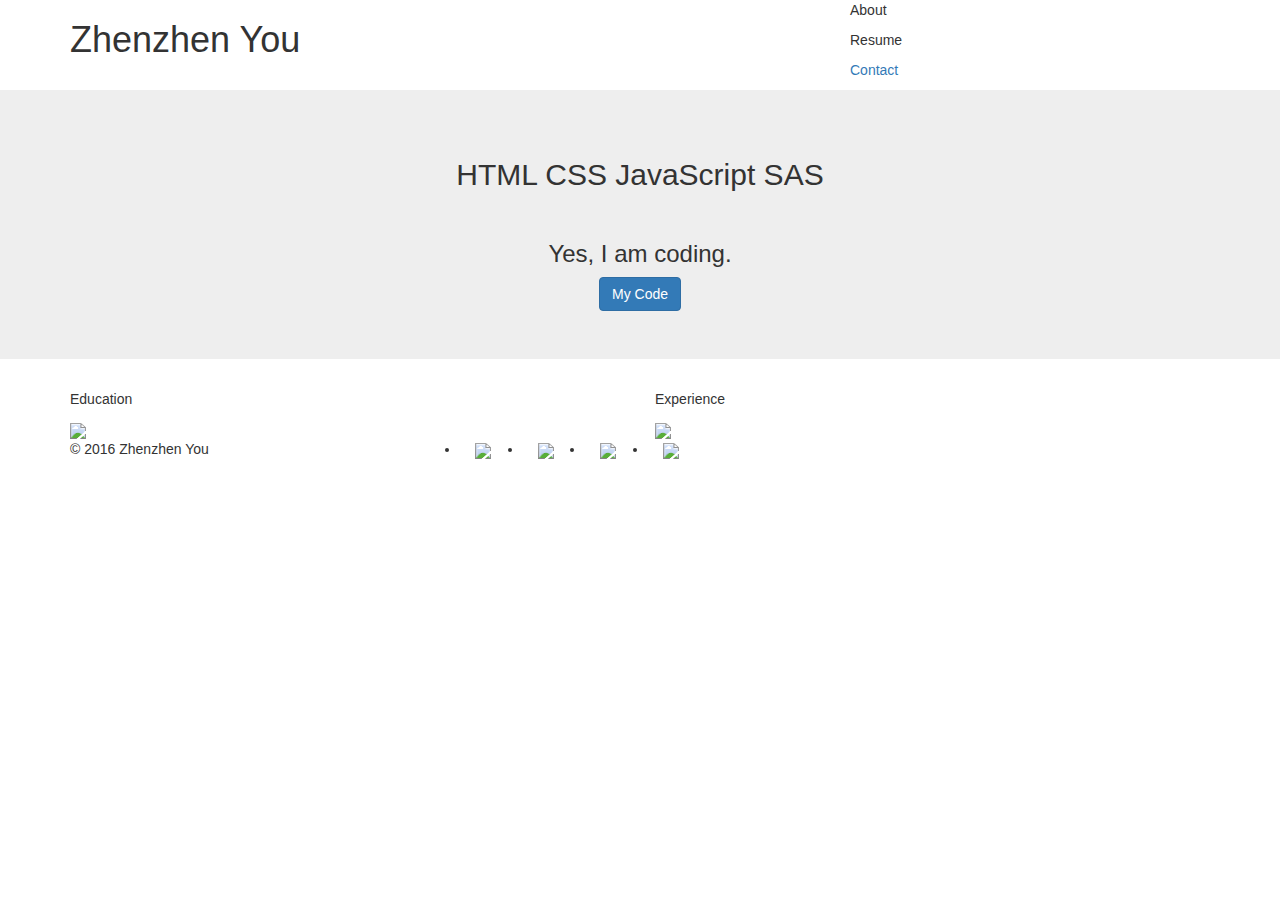
==== Zhenzhen.html @ 80c4eec2 "first commit" ====
<!DOCTYPE html>
<html>

<head>
<title>Zhenzhen You, Coding.</title>
<link rel="stylesheet" href="https://maxcdn.bootstrapcdn.com/bootstrap/3.3.6/css/bootstrap.min.css"/>
<link href='https://fonts.googleapis.com/css?family=Roboto:300,400,700' rel='stylesheet' type='text/css'>
<link rel="stylesheet" type="text/css" href="css/stylesheet.css">
</head>

<body>

<header class="container">
<div class="row">

<h1 class="col-sm-8">Zhenzhen You</h1>

<nav class="col-sm-4">
<p>About</p>
<p>Resume</p>
<p><a href="mailto:youzhenzhen@gmail.com" target="_top">Contact</a></p>
</nav>

</div>
</header>


<section class="jumbotron">
<div class="container">

<div class="row text-center">
<h2>HTML CSS JavaScript SAS</h2>
<br>
<h3>Yes, I am coding.</h3>
<a class="btn btn-primary" href="https://www.codecademy.com/learn">My Code</a>
</div>

</div>
</section>


<section class="container">
<div class="row">

<div class="col-sm-6">
<p>Education</p>
<img src="images/ocean9.jpg">
</div>

<div class="col-sm-6">
<p>Experience</p>
<img src="images/sky8.jpg">
</div>

</div>
</section>

 <footer class="container">
    <div class="row">
      <p class="col-sm-4">&copy; 2016 Zhenzhen You</p>
      <ul class="col-sm-8">
        <li class="col-sm-1">
          <a href="https://www.linkedin.com/in/zhenzhen-you-1a750b33?trk=hp-identity-photo" target="_blank">
			<img src="images/icon/LinkedIn.png"/></a>
        </li>
        <li class="col-sm-1">
          <a href="https://twitter.com/ipurewind" target="_blank">
			<img src="images/icon/Twitter.png"/></a>
        </li>
        <li class="col-sm-1">
          <a href="https://www.facebook.com/zhenzhen.you" target="_blank">
			<img src="images/icon/Facebook.png"/></a>
        </li>
        <li class="col-sm-1">
          <a href="https://mothercoders.slack.com/messages/@zhen/team/" target="_blank">
			<img src="images/icon/Slack.png"/></a>
        </li>
      </ul>
    </div>
  </footer>

</body>

</html>
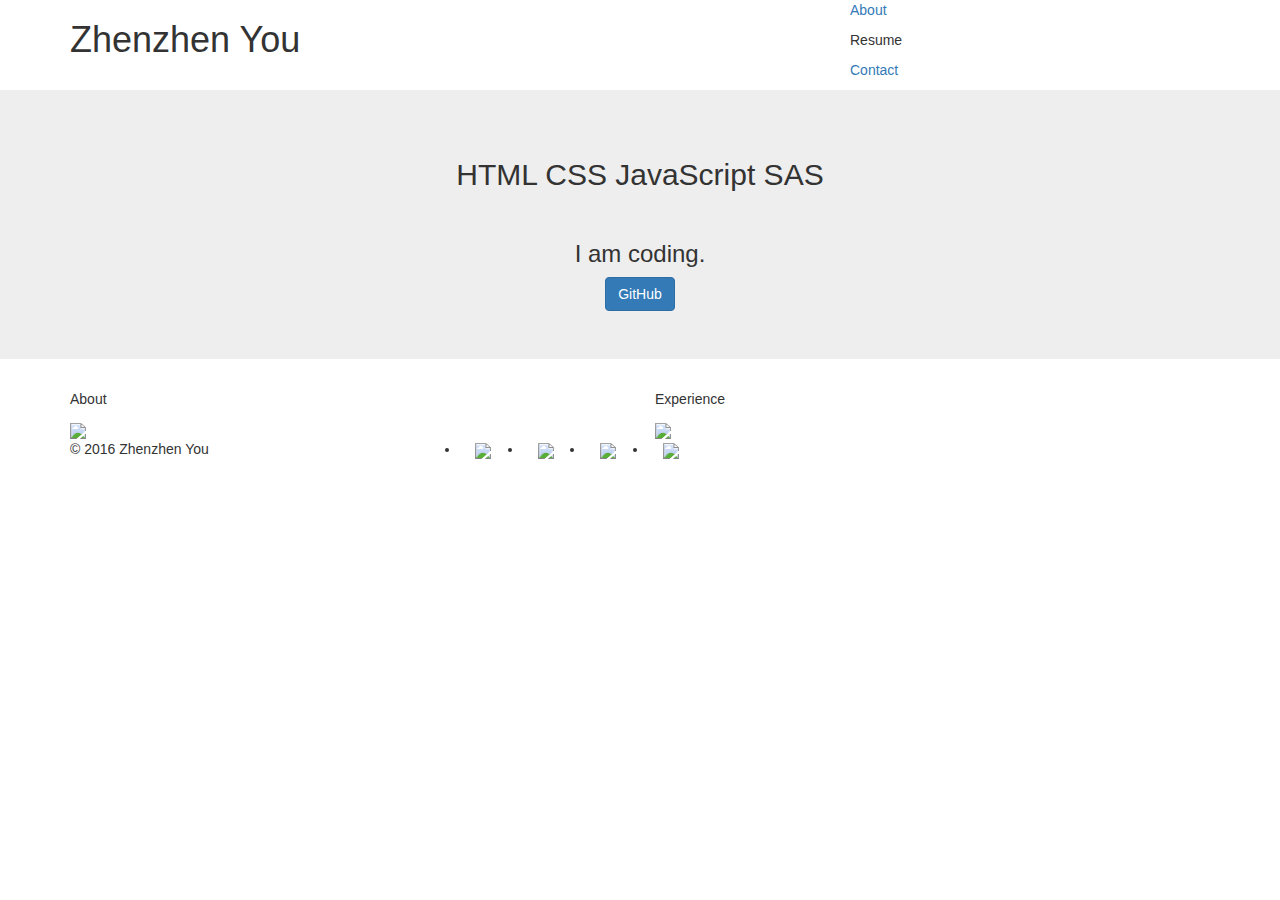
==== commit abda1be3: "scroll to about" ====
--- a/Zhenzhen.html
+++ b/Zhenzhen.html
@@ -2,10 +2,13 @@
 <html>
 
 <head>
-<title>Zhenzhen You, Coding.</title>
-<link rel="stylesheet" href="https://maxcdn.bootstrapcdn.com/bootstrap/3.3.6/css/bootstrap.min.css"/>
-<link href='https://fonts.googleapis.com/css?family=Roboto:300,400,700' rel='stylesheet' type='text/css'>
-<link rel="stylesheet" type="text/css" href="css/stylesheet.css">
+  <title>Zhenzhen You, Coding.</title>
+  <link rel="stylesheet" href="https://maxcdn.bootstrapcdn.com/bootstrap/3.3.6/css/bootstrap.min.css"/>
+  <link href='https://fonts.googleapis.com/css?family=Roboto:300,400,700' rel='stylesheet' type='text/css'>
+  <link rel="stylesheet" type="text/css" href="css/stylesheet.css">
+  <script type="text/javascript">
+  
+  </script>
 </head>
 
 <body>
@@ -16,9 +19,9 @@
 <h1 class="col-sm-8">Zhenzhen You</h1>
 
 <nav class="col-sm-4">
-<p>About</p>
-<p>Resume</p>
-<p><a href="mailto:youzhenzhen@gmail.com" target="_top">Contact</a></p>
+  <p><a href="#about">About</a></p>
+  <p>Resume</p>
+  <p><a href="mailto:youzhenzhen@gmail.com" target="_top">Contact</a></p>
 </nav>
 
 </div>
@@ -29,10 +32,10 @@
 <div class="container">
 
 <div class="row text-center">
-<h2>HTML CSS JavaScript SAS</h2>
-<br>
-<h3>Yes, I am coding.</h3>
-<a class="btn btn-primary" href="https://www.codecademy.com/learn">My Code</a>
+  <h2>HTML CSS JavaScript SAS</h2>
+  <br>
+  <h3>I am coding.</h3>
+  <a class="btn btn-primary" href="https://github.com/zzyou" target="_blank">GitHub</a>
 </div>
 
 </div>
@@ -42,14 +45,14 @@
 <section class="container">
 <div class="row">
 
-<div class="col-sm-6">
-<p>Education</p>
-<img src="images/ocean9.jpg">
+<div class="col-sm-6" id="about">
+  <p>About</p>
+  <img src="images/ocean9.jpg">
 </div>
 
 <div class="col-sm-6">
-<p>Experience</p>
-<img src="images/sky8.jpg">
+  <p>Experience</p>
+  <img src="images/sky8.jpg">
 </div>
 
 </div>
@@ -61,19 +64,19 @@
       <ul class="col-sm-8">
         <li class="col-sm-1">
           <a href="https://www.linkedin.com/in/zhenzhen-you-1a750b33?trk=hp-identity-photo" target="_blank">
-			<img src="images/icon/LinkedIn.png"/></a>
+			     <img src="images/icon/LinkedIn.png"/></a>
         </li>
         <li class="col-sm-1">
           <a href="https://twitter.com/ipurewind" target="_blank">
-			<img src="images/icon/Twitter.png"/></a>
+			     <img src="images/icon/Twitter.png"/></a>
         </li>
         <li class="col-sm-1">
           <a href="https://www.facebook.com/zhenzhen.you" target="_blank">
-			<img src="images/icon/Facebook.png"/></a>
+			     <img src="images/icon/Facebook.png"/></a>
         </li>
         <li class="col-sm-1">
           <a href="https://mothercoders.slack.com/messages/@zhen/team/" target="_blank">
-			<img src="images/icon/Slack.png"/></a>
+			     <img src="images/icon/Slack.png"/></a>
         </li>
       </ul>
     </div>
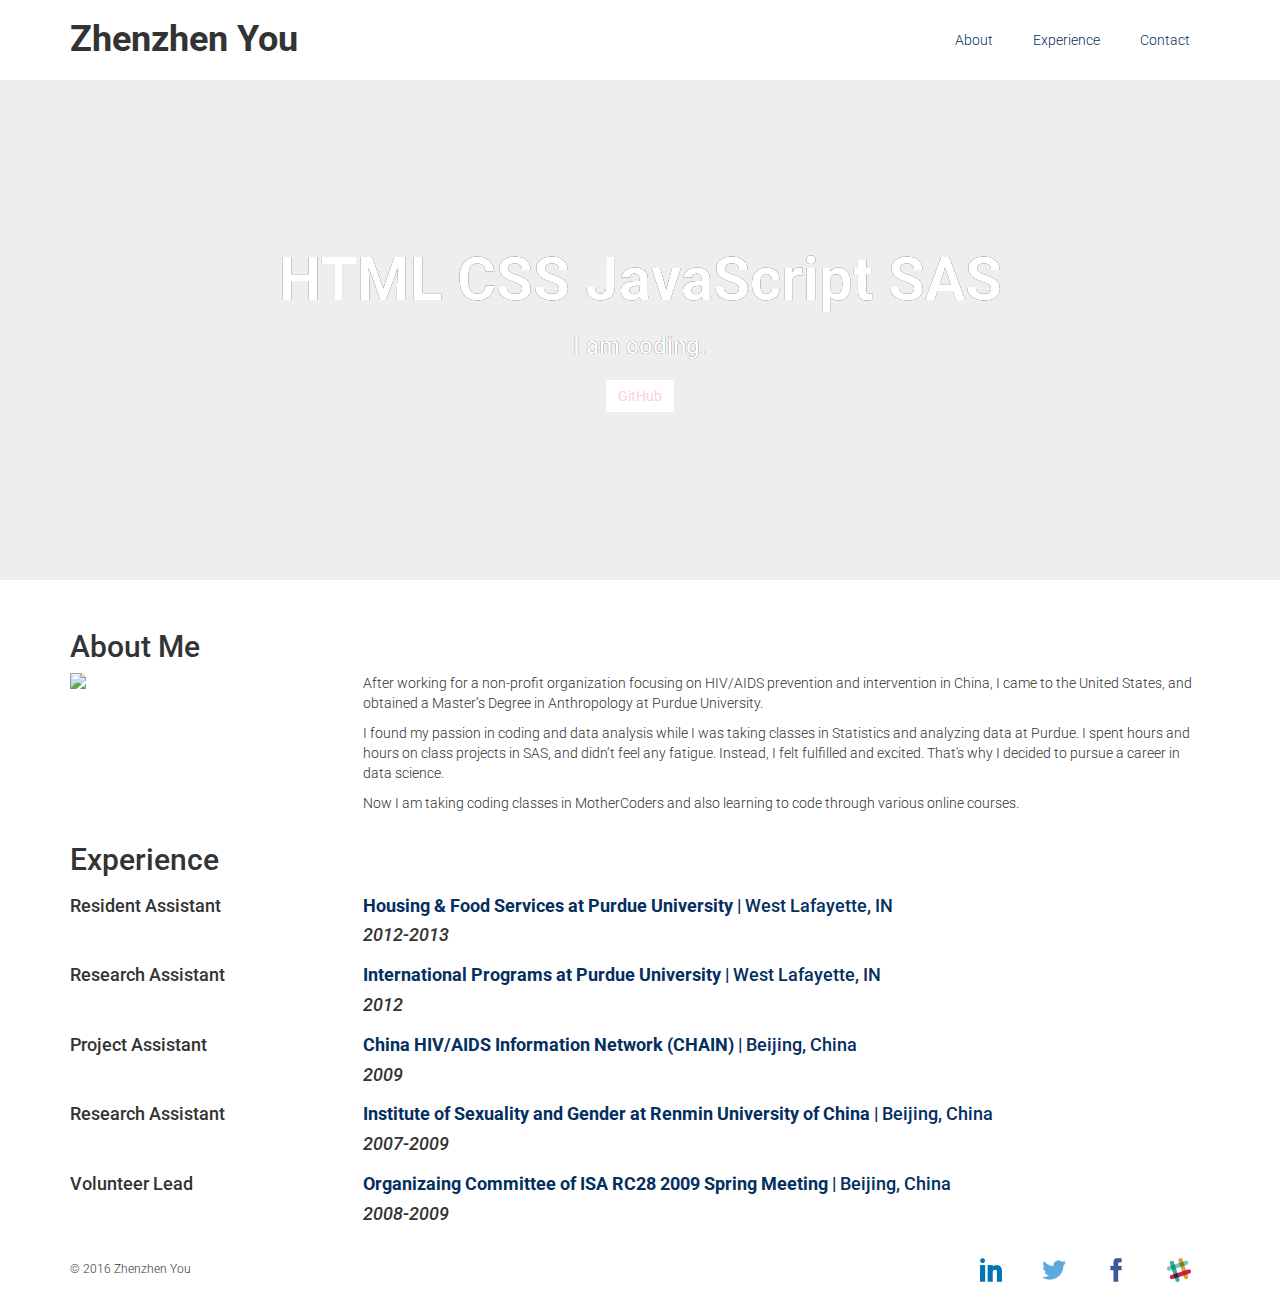
==== commit 5adfc711: "add contents" ====
--- a/Zhenzhen.html
+++ b/Zhenzhen.html
@@ -20,7 +20,7 @@
 
 <nav class="col-sm-4">
   <p><a href="#about">About</a></p>
-  <p>Resume</p>
+  <p><a href="#experience">Experience</a></p>
   <p><a href="mailto:youzhenzhen@gmail.com" target="_top">Contact</a></p>
 </nav>
 
@@ -45,14 +45,62 @@
 <section class="container">
 <div class="row">
 
-<div class="col-sm-6" id="about">
-  <p>About</p>
-  <img src="images/ocean9.jpg">
+<div class="col-sm-12" id="about">
+<h2>About Me</h2>
 </div>
 
-<div class="col-sm-6">
-  <p>Experience</p>
-  <img src="images/sky8.jpg">
+<div class="col-sm-3">
+  <img src="images/zhenFlower.jpg"/ id="profilepic">
+</div>
+
+<div class="col-sm-9" id="aboutcontent">
+  <p>After working for a non-profit organization focusing on HIV/AIDS prevention and intervention in China, I came to the United States, and obtained a Master’s Degree in Anthropology at Purdue University. </p>
+  <p>I found my passion in coding and data analysis while I was taking classes in Statistics and analyzing data at Purdue. I spent hours and hours on class projects in SAS, and didn’t feel any fatigue. Instead, I felt fulfilled and excited. That's why I decided to pursue a career in data science. </p>
+  <p>Now I am taking coding classes in MotherCoders and also learning to code through various online courses. </p>
+</div>
+
+<div class="col-sm-12" id="experience">
+  <h2>Experience</h2>
+</div>
+
+<div class="col-sm-3">
+  <h4>Resident Assistant</h4>
+</div>
+<div class="col-sm-9">
+  <h4><a href="https://www.housing.purdue.edu/"><strong>Housing & Food Services at Purdue University</strong> | West Lafayette, IN</a></h4>
+  <h4><em>2012-2013</em></h4>
+</div>
+
+<div class="col-sm-3">
+<h4>Research Assistant</h4>
+</div>
+<div class="col-sm-9">
+<h4><a href="https://www.ippu.purdue.edu/"><strong>International Programs at Purdue University</strong> | West Lafayette, IN</a></h4>
+<h4><em>2012</em></h4>
+</div>
+
+<div class="col-sm-3">
+<h4>Project Assistant</h4>
+</div>
+<div class="col-sm-9">
+<h4><a href="http://www.chain.net.cn/index.html"><strong>China HIV/AIDS Information Network (CHAIN)</strong> | Beijing, China</a></h4>
+<h4><em>2009</em></h4>
+</div>
+
+<div class="col-sm-3">
+<h4>Research Assistant</h4>
+</div>
+<div class="col-sm-9">
+<h4><a href="http://www.sex-study.org/enindex.php"><strong>Institute of Sexuality and Gender at Renmin University of China</strong> | Beijing, China</a></h4>
+<h4><em>2007-2009</em></h4>
+</div>
+
+<div class="col-sm-3">
+<h4>Volunteer Lead</h4>
+</div>
+<div class="col-sm-9">
+<h4><a href="http://www.isa-sociology.org/en/research-networks/research-committees/rc28-social-stratification/"><strong>Organizaing Committee of ISA RC28 2009 Spring Meeting</strong> | Beijing, China</a></h4>
+<h4><em>2008-2009</em></h4>
 </div>
 
 </div>
--- a/css/stylesheet.css
+++ b/css/stylesheet.css
@@ -0,0 +1,133 @@
+a:link {
+	color: #052F5F;
+}
+
+a:visited {
+	color: #586994;
+}
+
+a:hover {
+	-webkit-filter: drop-shadow(0 0 8px grey);
+	filter: drop-shadow(0 0 8px grey);
+	filter: drop-shadow(0 0 0 8px grey);
+}
+
+a:active {
+	color: #2EC0F9;
+}
+
+a {
+	text-decoration: none;
+}
+
+#name {
+	color: #B56357;
+}
+
+#profile_pic {
+	border-radius: 1%;
+}
+
+#center {
+	display: inline-block;
+	width: 50%;
+}
+
+body {
+  font-family: 'Roboto', sans-serif;
+  font-weight: 300;
+}
+
+header {
+  padding: 20px 0;
+}
+
+header .row,
+footer .row {
+  display: flex;
+  align-items: center;
+}
+
+header h1 {
+  font-weight: 700;
+  margin: 0;
+}
+
+header nav {
+  display: flex;
+  justify-content: flex-end;
+}
+
+header p {
+  padding: 0 20px;
+  margin: 0;
+}
+
+.jumbotron {
+  display: flex;
+  align-items: center;
+  background-image: url('../images/sky.jpg');
+  background-size: cover;
+  color: #ffffff;
+  height: 500px;
+  text-shadow: 0.25px 0.25px 0.25px #000000;
+}
+
+.jumbotron h2 {
+  font-size: 60px;
+  font-weight: 700;
+  margin: 0;
+  color: #fff;
+}
+
+.jumbotron h3 {
+  margin: 0 0 20px;
+  color: #fff;
+}
+
+section .row img {
+  margin: 0 0 30px;
+  width: 100%;
+}
+
+.col-md-6 {
+  margin: 0 0 30px;
+}
+
+.btn.btn-primary {
+  border-radius: 2px;
+  border: 0px;
+  color: #fbd1d5;
+  text-shadow: none;
+  background-color: #ffffff;
+}
+
+.btn.btn-primary:hover {
+  color: #ffffff;
+  background-color: #fbd1d5;
+}
+
+.btn-secondary {
+  background-color: #E8DFE0;
+  color: #ffffff;
+  margin: 0 0 30px;
+}
+
+footer {
+  font-size: 12px;
+  padding: 20px 0;
+}
+
+footer .col-sm-8 {
+  display: flex;
+  justify-content: flex-end;
+}
+
+footer ul {
+  list-style: none;
+}
+
+footer li img {
+  width: 32px;
+  height: 32px;
+}
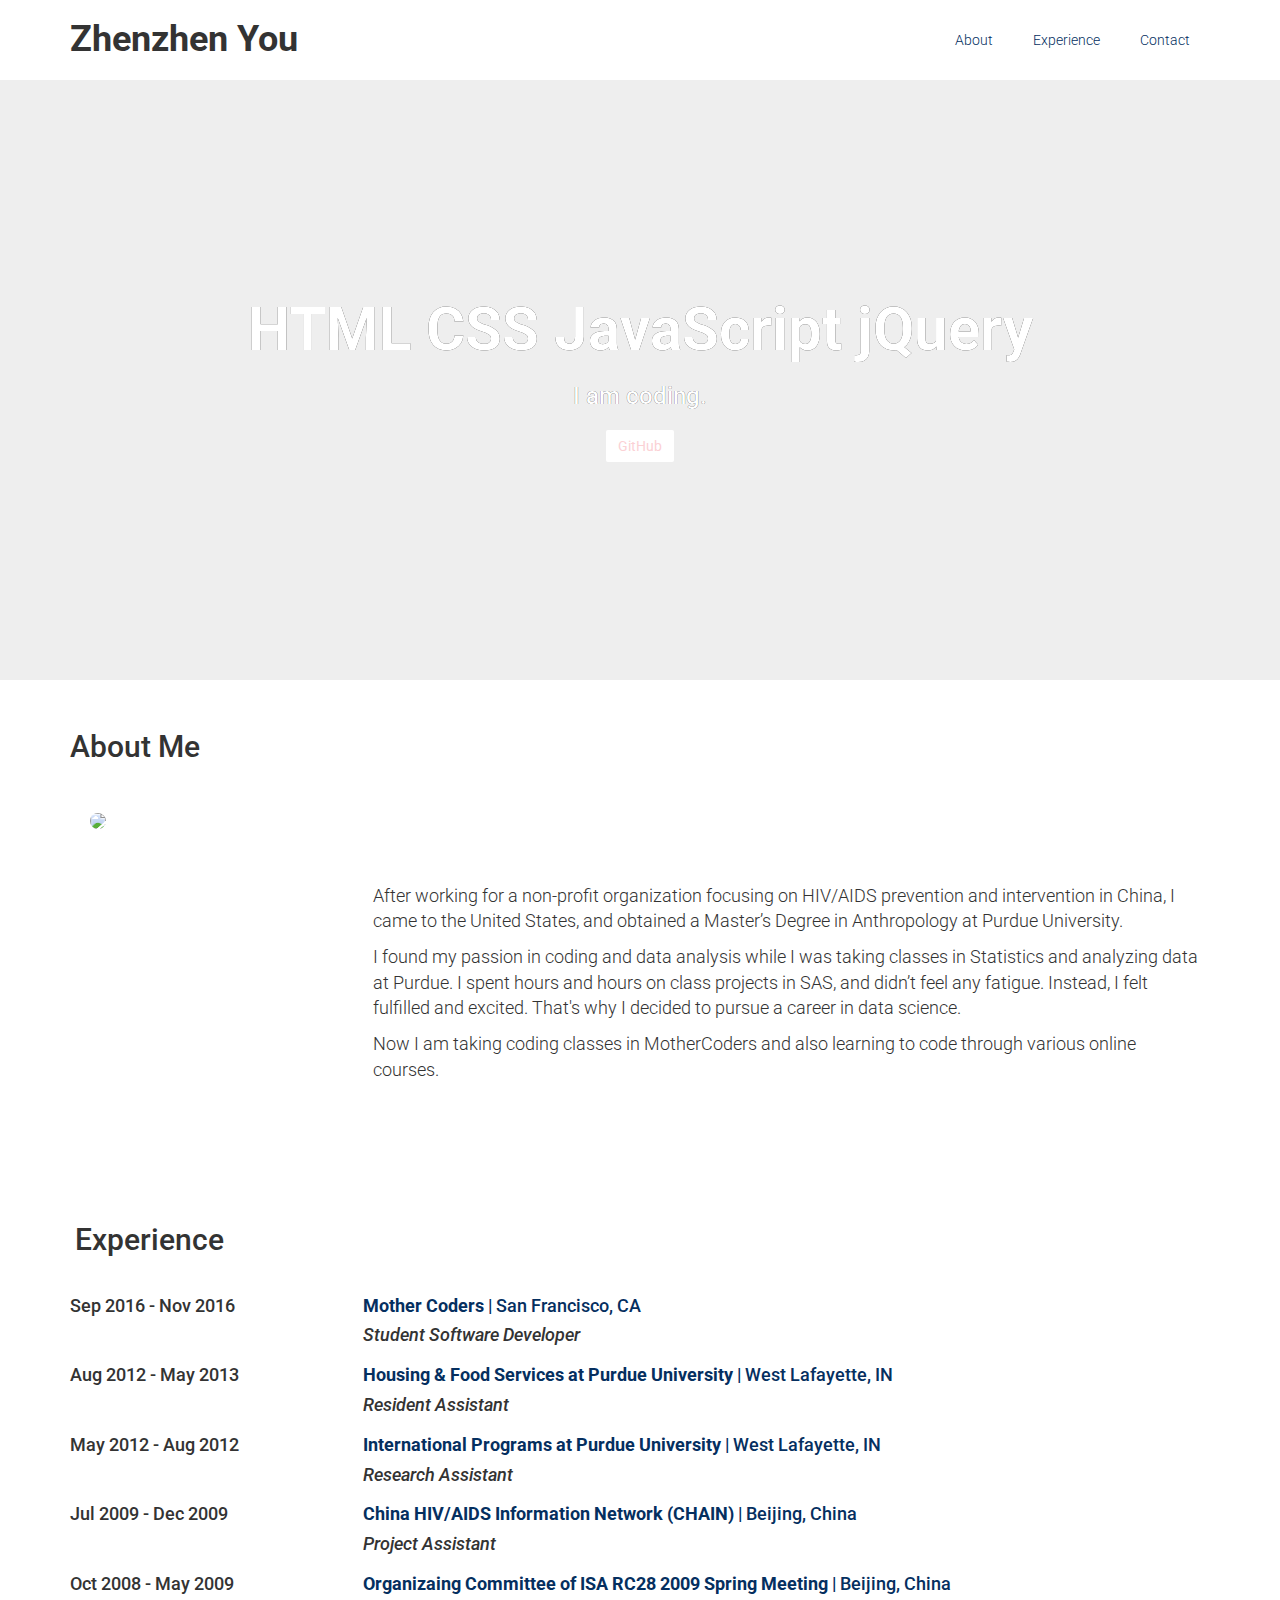
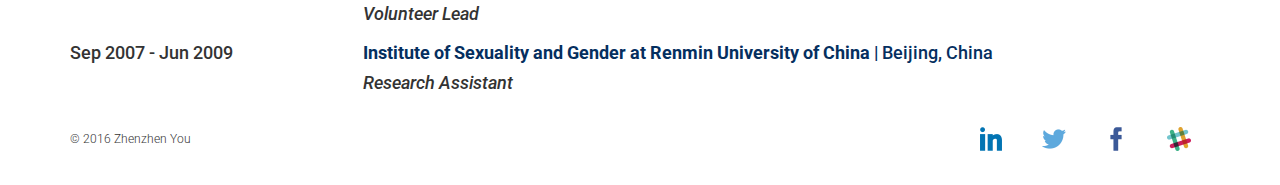
==== commit 9f8ee16d: "change experience" ====
--- a/Zhenzhen.html
+++ b/Zhenzhen.html
@@ -9,6 +9,7 @@
   <script type="text/javascript">
   
   </script>
+  <script src="//ajax.googleapis.com/ajax/libs/jqueryui/1.9.1/jquery-ui.min.js"></script>
 </head>
 
 <body>
@@ -32,7 +33,7 @@
 <div class="container">
 
 <div class="row text-center">
-  <h2>HTML CSS JavaScript SAS</h2>
+  <h2>HTML CSS JavaScript jQuery</h2>
   <br>
   <h3>I am coding.</h3>
   <a class="btn btn-primary" href="https://github.com/zzyou" target="_blank">GitHub</a>
@@ -64,43 +65,51 @@
 </div>
 
 <div class="col-sm-3">
-  <h4>Resident Assistant</h4>
+  <h4>Sep 2016 - Nov 2016</h4>
+</div>
+<div class="col-sm-9">
+  <h4><a href="https://www.housing.purdue.edu/"><strong>Mother Coders</strong> | San Francisco, CA</a></h4>
+  <h4><em>Student Software Developer</em></h4>
+</div>
+
+<div class="col-sm-3">
+  <h4>Aug 2012 - May 2013</h4>
 </div>
 <div class="col-sm-9">
   <h4><a href="https://www.housing.purdue.edu/"><strong>Housing & Food Services at Purdue University</strong> | West Lafayette, IN</a></h4>
-  <h4><em>2012-2013</em></h4>
+  <h4><em>Resident Assistant</em></h4>
 </div>
 
 <div class="col-sm-3">
-<h4>Research Assistant</h4>
+<h4>May 2012 - Aug 2012</h4>
 </div>
 <div class="col-sm-9">
 <h4><a href="https://www.ippu.purdue.edu/"><strong>International Programs at Purdue University</strong> | West Lafayette, IN</a></h4>
-<h4><em>2012</em></h4>
+<h4><em>Research Assistant</em></h4>
 </div>
 
 <div class="col-sm-3">
-<h4>Project Assistant</h4>
+<h4>Jul 2009 - Dec 2009</h4>
 </div>
 <div class="col-sm-9">
 <h4><a href="http://www.chain.net.cn/index.html"><strong>China HIV/AIDS Information Network (CHAIN)</strong> | Beijing, China</a></h4>
-<h4><em>2009</em></h4>
+<h4><em>Project Assistant</em></h4>
 </div>
 
 <div class="col-sm-3">
-<h4>Research Assistant</h4>
+<h4>Oct 2008 - May 2009</h4>
+</div>
+<div class="col-sm-9">
+<h4><a href="http://www.isa-sociology.org/en/research-networks/research-committees/rc28-social-stratification/"><strong>Organizaing Committee of ISA RC28 2009 Spring Meeting</strong> | Beijing, China</a></h4>
+<h4><em>Volunteer Lead</em></h4>
+</div>
+
+<div class="col-sm-3">
+<h4>Sep 2007 - Jun 2009</h4>
 </div>
 <div class="col-sm-9">
 <h4><a href="http://www.sex-study.org/enindex.php"><strong>Institute of Sexuality and Gender at Renmin University of China</strong> | Beijing, China</a></h4>
-<h4><em>2007-2009</em></h4>
-</div>
-
-<div class="col-sm-3">
-<h4>Volunteer Lead</h4>
-</div>
-<div class="col-sm-9">
-<h4><a href="http://www.isa-sociology.org/en/research-networks/research-committees/rc28-social-stratification/"><strong>Organizaing Committee of ISA RC28 2009 Spring Meeting</strong> | Beijing, China</a></h4>
-<h4><em>2008-2009</em></h4>
+<h4><em>Research Assistant</em></h4>
 </div>
 
 </div>
--- a/css/stylesheet.css
+++ b/css/stylesheet.css
@@ -20,17 +20,23 @@
 	text-decoration: none;
 }
 
-#name {
-	color: #B56357;
+#profilepic {
+	border-radius: 50%;
+  padding: 20px;
 }
 
-#profile_pic {
-	border-radius: 1%;
+#about {
+  padding-bottom:20px;
 }
 
-#center {
-	display: inline-block;
-	width: 50%;
+#aboutcontent {
+  font-size: 18px;
+  padding: 70px 25px;
+  margin: 20px 0;
+}
+
+#experience {
+  padding: 20px;
 }
 
 body {
@@ -39,7 +45,7 @@
 }
 
 header {
-  padding: 20px 0;
+  padding: 20px 10px;
 }
 
 header .row,
@@ -69,7 +75,7 @@
   background-image: url('../images/sky.jpg');
   background-size: cover;
   color: #ffffff;
-  height: 500px;
+  height: 600px;
   text-shadow: 0.25px 0.25px 0.25px #000000;
 }
 
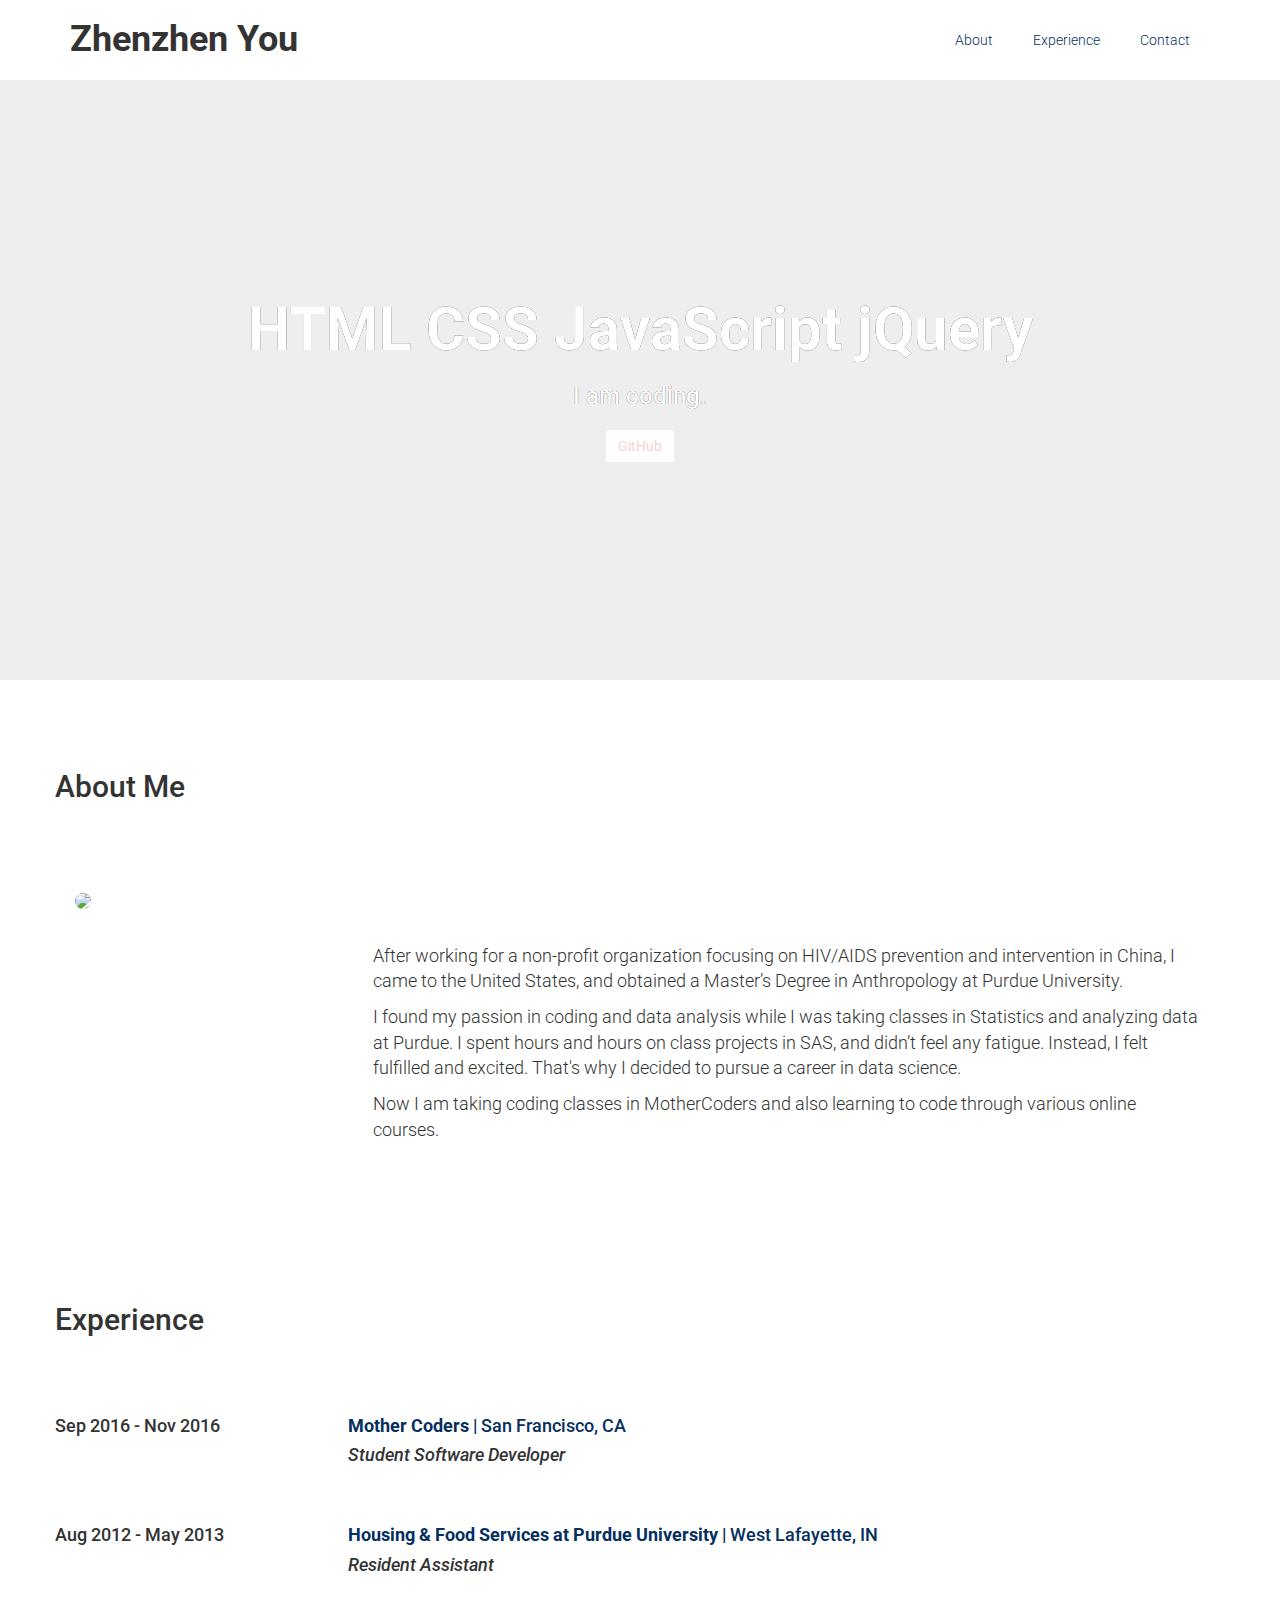
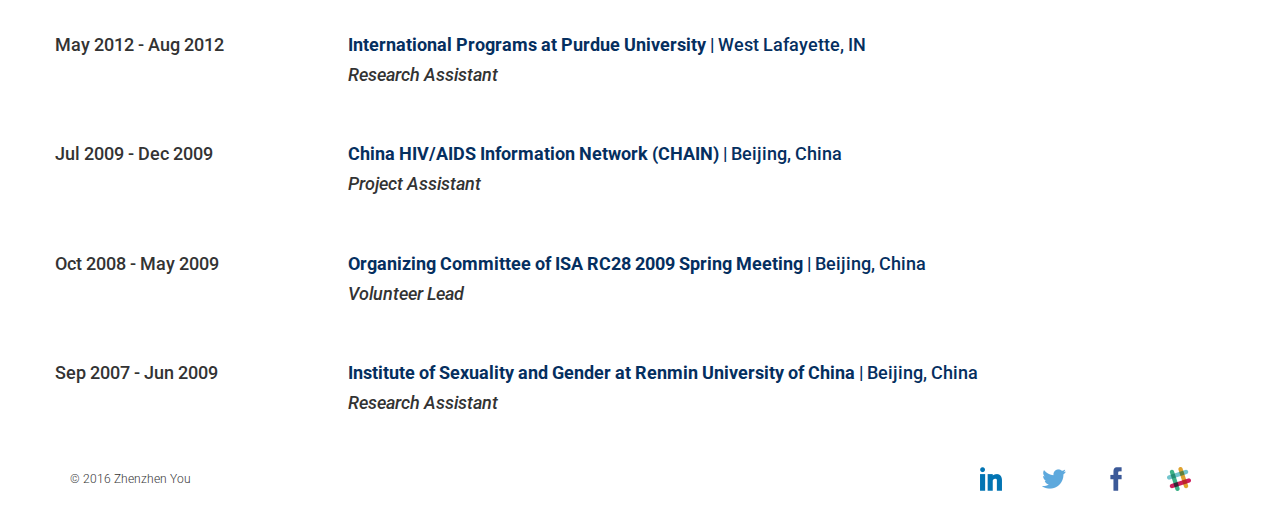
==== commit 86b15742: "correct typo" ====
--- a/Zhenzhen.html
+++ b/Zhenzhen.html
@@ -100,7 +100,7 @@
 <h4>Oct 2008 - May 2009</h4>
 </div>
 <div class="col-sm-9">
-<h4><a href="http://www.isa-sociology.org/en/research-networks/research-committees/rc28-social-stratification/"><strong>Organizaing Committee of ISA RC28 2009 Spring Meeting</strong> | Beijing, China</a></h4>
+<h4><a href="http://www.isa-sociology.org/en/research-networks/research-committees/rc28-social-stratification/"><strong>Organizing Committee of ISA RC28 2009 Spring Meeting</strong> | Beijing, China</a></h4>
 <h4><em>Volunteer Lead</em></h4>
 </div>
 
--- a/css/stylesheet.css
+++ b/css/stylesheet.css
@@ -26,7 +26,7 @@
 }
 
 #about {
-  padding-bottom:20px;
+  padding: 40px 0;
 }
 
 #aboutcontent {
@@ -36,7 +36,11 @@
 }
 
 #experience {
-  padding: 20px;
+  padding: 40px 0;
+}
+
+.col-sm-3, .col-sm-9 {
+  padding: 20px 0;
 }
 
 body {
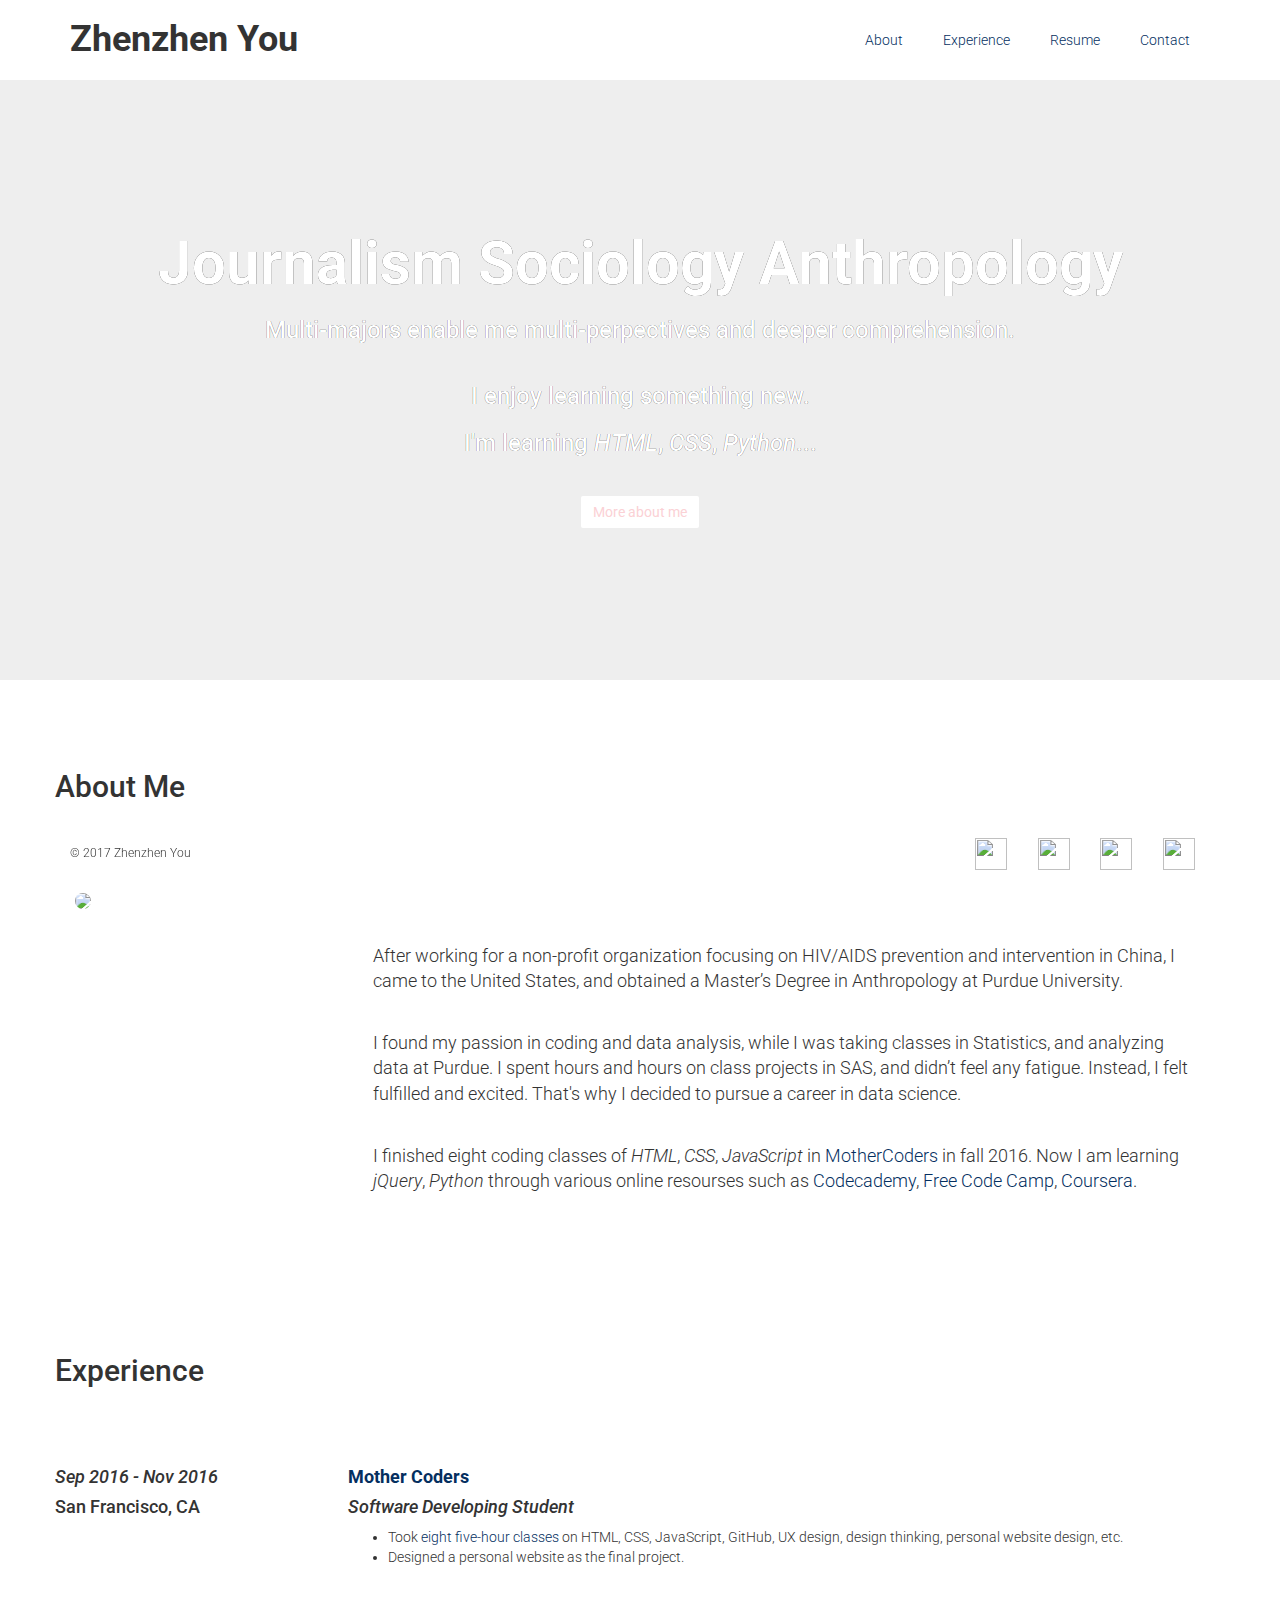
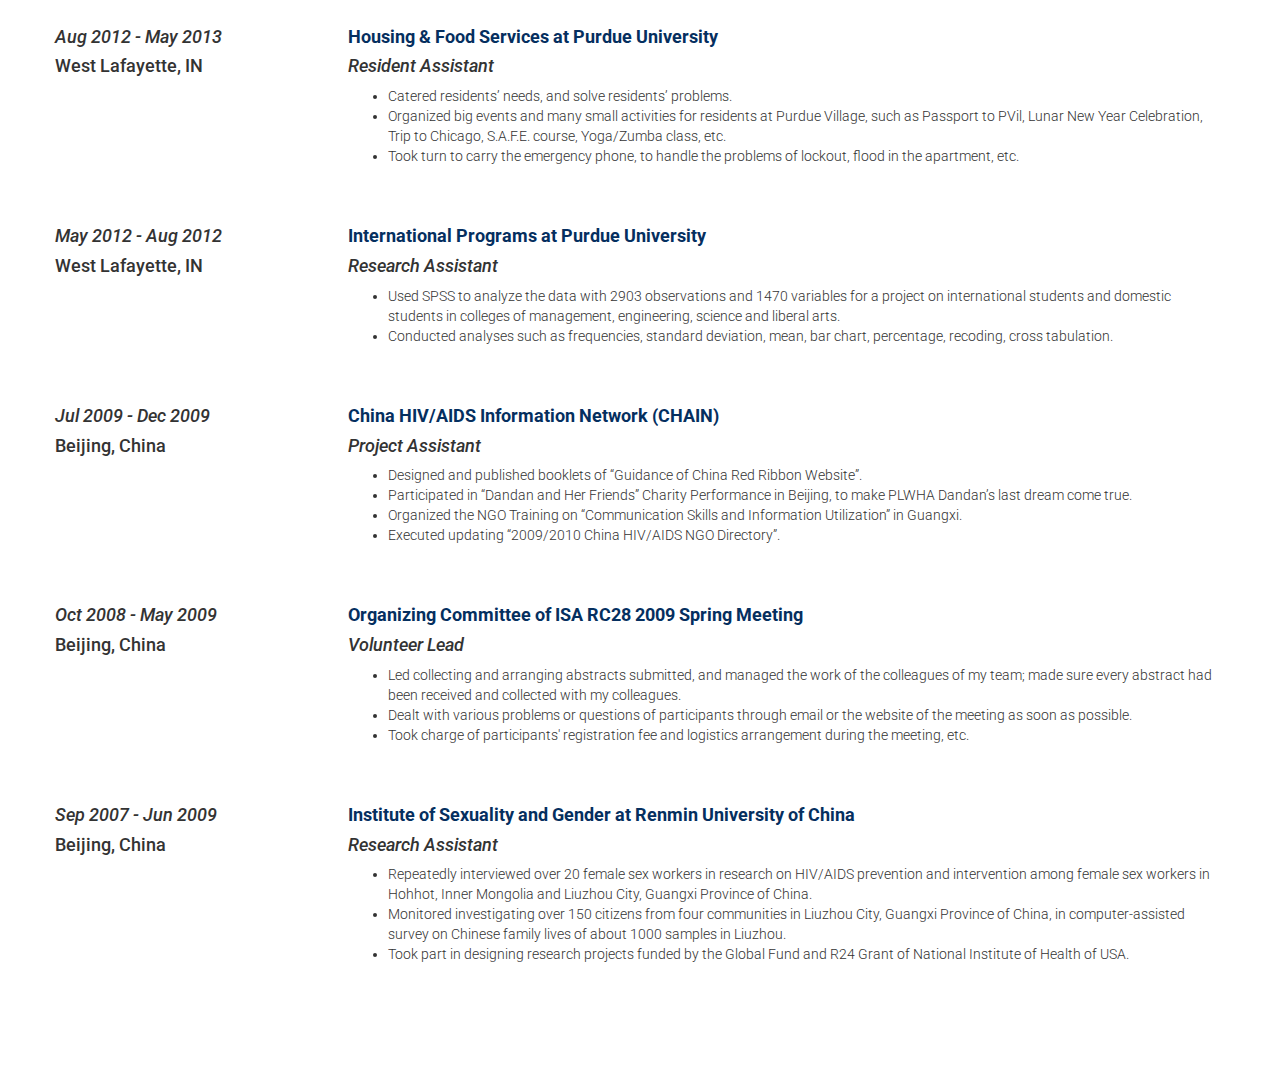
==== commit 0f02710b: "bottom nav bar, words on image" ====
--- a/Zhenzhen.html
+++ b/Zhenzhen.html
@@ -2,9 +2,10 @@
 <html>
 
 <head>
-  <title>Zhenzhen You, Coding.</title>
+  <title>Zhenzhen You</title>
   <link rel="stylesheet" href="https://maxcdn.bootstrapcdn.com/bootstrap/3.3.6/css/bootstrap.min.css"/>
   <link href='https://fonts.googleapis.com/css?family=Roboto:300,400,700' rel='stylesheet' type='text/css'>
+  <link rel="stylesheet" href="//maxcdn.bootstrapcdn.com/font-awesome/4.5.0/css/font-awesome.min.css"/>
   <link rel="stylesheet" type="text/css" href="css/stylesheet.css">
   <script type="text/javascript">
   
@@ -16,27 +17,28 @@
 
 <header class="container">
 <div class="row">
-
 <h1 class="col-sm-8">Zhenzhen You</h1>
-
 <nav class="col-sm-4">
   <p><a href="#about">About</a></p>
   <p><a href="#experience">Experience</a></p>
+  <p><a href="ZhenzhenYou_Feb2017.pdf" target="_blank">Resume</a></p>
   <p><a href="mailto:youzhenzhen@gmail.com" target="_top">Contact</a></p>
 </nav>
-
 </div>
 </header>
-
 
 <section class="jumbotron">
 <div class="container">
 
 <div class="row text-center">
-  <h2>HTML CSS JavaScript jQuery</h2>
-  <br>
-  <h3>I am coding.</h3>
-  <a class="btn btn-primary" href="https://github.com/zzyou" target="_blank">GitHub</a>
+  <h2>Journalism Sociology Anthropology</h2>
+  <br>
+  <h3>Multi-majors enable me multi-perpectives and deeper comprehension.</h3> 
+  <br>
+  <h3>I enjoy learning something new.</h3>
+  <h3>I'm learning <em>HTML</em>, <em>CSS</em>, <em>Python</em>... </h3>
+  <br>
+  <a class="btn btn-primary" href="#about">More about me</a>
 </div>
 
 </div>
@@ -44,100 +46,161 @@
 
 
 <section class="container">
-<div class="row">
-
+
+<div class="row">
 <div class="col-sm-12" id="about">
 <h2>About Me</h2>
 </div>
-
+</div>
+
+<div class="row">
 <div class="col-sm-3">
   <img src="images/zhenFlower.jpg"/ id="profilepic">
 </div>
 
 <div class="col-sm-9" id="aboutcontent">
   <p>After working for a non-profit organization focusing on HIV/AIDS prevention and intervention in China, I came to the United States, and obtained a Master’s Degree in Anthropology at Purdue University. </p>
-  <p>I found my passion in coding and data analysis while I was taking classes in Statistics and analyzing data at Purdue. I spent hours and hours on class projects in SAS, and didn’t feel any fatigue. Instead, I felt fulfilled and excited. That's why I decided to pursue a career in data science. </p>
-  <p>Now I am taking coding classes in MotherCoders and also learning to code through various online courses. </p>
-</div>
-
+  <br>
+  <p>I found my passion in coding and data analysis, while I was taking classes in Statistics, and analyzing data at Purdue. I spent hours and hours on class projects in SAS, and didn’t feel any fatigue. Instead, I felt fulfilled and excited. That's why I decided to pursue a career in data science. </p>
+  <br>
+  <p>I finished eight coding classes of <em>HTML</em>, <em>CSS</em>, <em>JavaScript</em> in <a href="http://www.mothercoders.org/" target="_blank">MotherCoders</a> in fall 2016. Now I am learning <em>jQuery</em>, <em>Python</em> through various online resourses such as <a href="https://www.codecademy.com" target="_blank">Codecademy</a>, <a href="https://www.freecodecamp.com" target="_blank">Free Code Camp</a>, <a href="https://www.coursera.org" target="_blank">Coursera</a>. </p>
+</div>
+</div>
+
+<div class="row">
 <div class="col-sm-12" id="experience">
   <h2>Experience</h2>
 </div>
-
-<div class="col-sm-3">
-  <h4>Sep 2016 - Nov 2016</h4>
-</div>
-<div class="col-sm-9">
-  <h4><a href="https://www.housing.purdue.edu/"><strong>Mother Coders</strong> | San Francisco, CA</a></h4>
-  <h4><em>Student Software Developer</em></h4>
-</div>
-
-<div class="col-sm-3">
-  <h4>Aug 2012 - May 2013</h4>
-</div>
-<div class="col-sm-9">
-  <h4><a href="https://www.housing.purdue.edu/"><strong>Housing & Food Services at Purdue University</strong> | West Lafayette, IN</a></h4>
+</div>
+
+<div class="row">
+<div class="col-sm-3">
+  <h4><em>Sep 2016 - Nov 2016</em></h4>
+  <h4>San Francisco, CA</h4>
+</div>
+<div class="col-sm-9">
+  <h4><a href="https://www.mothercoders.org/" target="_blank"><strong>Mother Coders</strong></a></h4>
+  <h4><em>Software Developing Student</em></h4>
+  <ul>
+  <li>Took <a href="MotherCoders_Syllabus.pdf" target="_blank">eight five-hour classes</a> on HTML, CSS, JavaScript, GitHub, UX design, design thinking, personal website design, etc.</li>
+  <li>Designed a personal website as the final project.</li>
+  </ul>
+</div>
+</div>
+
+<div class="row">
+<div class="col-sm-3">
+  <h4><em>Aug 2012 - May 2013</em></h4>
+  <h4>West Lafayette, IN</h4>
+</div>
+<div class="col-sm-9">
+  <h4><a href="https://www.housing.purdue.edu/" target="_blank"><strong>Housing & Food Services at Purdue University</strong></a></h4>
   <h4><em>Resident Assistant</em></h4>
-</div>
-
-<div class="col-sm-3">
-<h4>May 2012 - Aug 2012</h4>
-</div>
-<div class="col-sm-9">
-<h4><a href="https://www.ippu.purdue.edu/"><strong>International Programs at Purdue University</strong> | West Lafayette, IN</a></h4>
+  <ul>
+    <li>Catered residents’ needs, and solve residents’ problems.</li>
+    <li>Organized big events and many small activities for residents at Purdue Village, such as Passport to PVil, Lunar New Year Celebration, Trip to Chicago, S.A.F.E. course, Yoga/Zumba class, etc.</li>
+    <li>Took turn to carry the emergency phone, to handle the problems of lockout, flood in the apartment, etc.</li>
+  </ul>
+</div>
+</div>
+
+<div class="row">
+<div class="col-sm-3">
+<h4><em>May 2012 - Aug 2012</em></h4>
+<h4>West Lafayette, IN</h4>
+</div>
+<div class="col-sm-9">
+<h4><a href="https://www.ippu.purdue.edu/"  target="_blank"><strong>International Programs at Purdue University</strong></a></h4>
 <h4><em>Research Assistant</em></h4>
-</div>
-
-<div class="col-sm-3">
-<h4>Jul 2009 - Dec 2009</h4>
-</div>
-<div class="col-sm-9">
-<h4><a href="http://www.chain.net.cn/index.html"><strong>China HIV/AIDS Information Network (CHAIN)</strong> | Beijing, China</a></h4>
+<ul>
+<li>Used SPSS to analyze the data with 2903 observations and 1470 variables for a project on international students and domestic students in colleges of management, engineering, science and liberal arts.</li> 
+<li>Conducted analyses such as frequencies, standard deviation, mean, bar chart, percentage, recoding, cross tabulation.
+</li>
+</ul>
+</div>
+</div>
+
+<div class="row">
+<div class="col-sm-3">
+<h4><em>Jul 2009 - Dec 2009</em></h4>
+<h4>Beijing, China</h4>
+</div>
+<div class="col-sm-9">
+<h4><a href="http://www.chain.net.cn/index.html"  target="_blank"><strong>China HIV/AIDS Information Network (CHAIN)</strong></a></h4>
 <h4><em>Project Assistant</em></h4>
-</div>
-
-<div class="col-sm-3">
-<h4>Oct 2008 - May 2009</h4>
-</div>
-<div class="col-sm-9">
-<h4><a href="http://www.isa-sociology.org/en/research-networks/research-committees/rc28-social-stratification/"><strong>Organizing Committee of ISA RC28 2009 Spring Meeting</strong> | Beijing, China</a></h4>
+<ul>
+<li>Designed and published booklets of “Guidance of China Red Ribbon Website”.</li>
+<li>Participated in “Dandan and Her Friends” Charity Performance in Beijing, to make PLWHA Dandan’s last dream come true.</li>
+<li>Organized the NGO Training on “Communication Skills and Information Utilization” in Guangxi.</li>
+<li>Executed updating “2009/2010 China HIV/AIDS NGO Directory”.</li>
+</ul>
+</div>
+</div>
+
+<div class="row">
+<div class="col-sm-3">
+<h4><em>Oct 2008 - May 2009</em></h4>
+<h4>Beijing, China</h4>
+</div>
+<div class="col-sm-9">
+<h4><a href="http://www.isa-sociology.org/en/research-networks/research-committees/rc28-social-stratification/"  target="_blank"><strong>Organizing Committee of ISA RC28 2009 Spring Meeting</strong></a></h4>
 <h4><em>Volunteer Lead</em></h4>
-</div>
-
-<div class="col-sm-3">
-<h4>Sep 2007 - Jun 2009</h4>
-</div>
-<div class="col-sm-9">
-<h4><a href="http://www.sex-study.org/enindex.php"><strong>Institute of Sexuality and Gender at Renmin University of China</strong> | Beijing, China</a></h4>
+<ul>
+<li>Led collecting and arranging abstracts submitted, and managed the work of the colleagues of my team; made sure every abstract had been received and collected with my colleagues.</li>
+<li>Dealt with various problems or questions of participants through email or the website of the meeting as soon as possible.</li>
+<li>Took charge of participants' registration fee and logistics arrangement during the meeting, etc.</li>
+</ul>
+</div>
+</div>
+
+<div class="row">
+<div class="col-sm-3">
+<h4><em>Sep 2007 - Jun 2009</em></h4>
+<h4>Beijing, China</h4>
+</div>
+<div class="col-sm-9">
+<h4><a href="http://www.sex-study.org/enindex.php"  target="_blank"><strong>Institute of Sexuality and Gender at Renmin University of China</strong></a></h4>
 <h4><em>Research Assistant</em></h4>
-</div>
-
-</div>
+<ul>
+<li>Repeatedly interviewed over 20 female sex workers in research on HIV/AIDS prevention and intervention among female sex workers in Hohhot, Inner Mongolia and Liuzhou City, Guangxi Province of China.</li>
+<li>Monitored investigating over 150 citizens from four communities in Liuzhou City, Guangxi Province of China, in computer-assisted survey on Chinese family lives of about 1000 samples in Liuzhou.</li>
+<li>Took part in designing research projects funded by the Global Fund and R24 Grant of National Institute of Health of USA.</li>
+</ul>
+</div>
+</div>
+
 </section>
 
- <footer class="container">
+<br>
+<br>
+<br>
+<br>
+
+<nav class="navbar-fixed-bottom">
+ <footer class="container footer">
     <div class="row">
-      <p class="col-sm-4">&copy; 2016 Zhenzhen You</p>
+      <p class="col-sm-4" id="copyright">&copy; 2017 Zhenzhen You</p>
       <ul class="col-sm-8">
         <li class="col-sm-1">
           <a href="https://www.linkedin.com/in/zhenzhen-you-1a750b33?trk=hp-identity-photo" target="_blank">
-			     <img src="images/icon/LinkedIn.png"/></a>
+			     <img src="images/icon/linkedin1.png"/></a>
         </li>
         <li class="col-sm-1">
           <a href="https://twitter.com/ipurewind" target="_blank">
-			     <img src="images/icon/Twitter.png"/></a>
+			     <img src="images/icon/twitter1.png"/></a>
         </li>
         <li class="col-sm-1">
           <a href="https://www.facebook.com/zhenzhen.you" target="_blank">
-			     <img src="images/icon/Facebook.png"/></a>
-        </li>
-        <li class="col-sm-1">
-          <a href="https://mothercoders.slack.com/messages/@zhen/team/" target="_blank">
-			     <img src="images/icon/Slack.png"/></a>
+			     <img src="images/icon/facebook1.png"/></a>
+        </li>
+        <li class="col-sm-1">
+          <a href="https://github.com/zzyou/personalwebsite" target="_blank">
+			     <img src="images/icon/github1.png"/></a>
         </li>
       </ul>
     </div>
   </footer>
+</nav>
 
 </body>
 
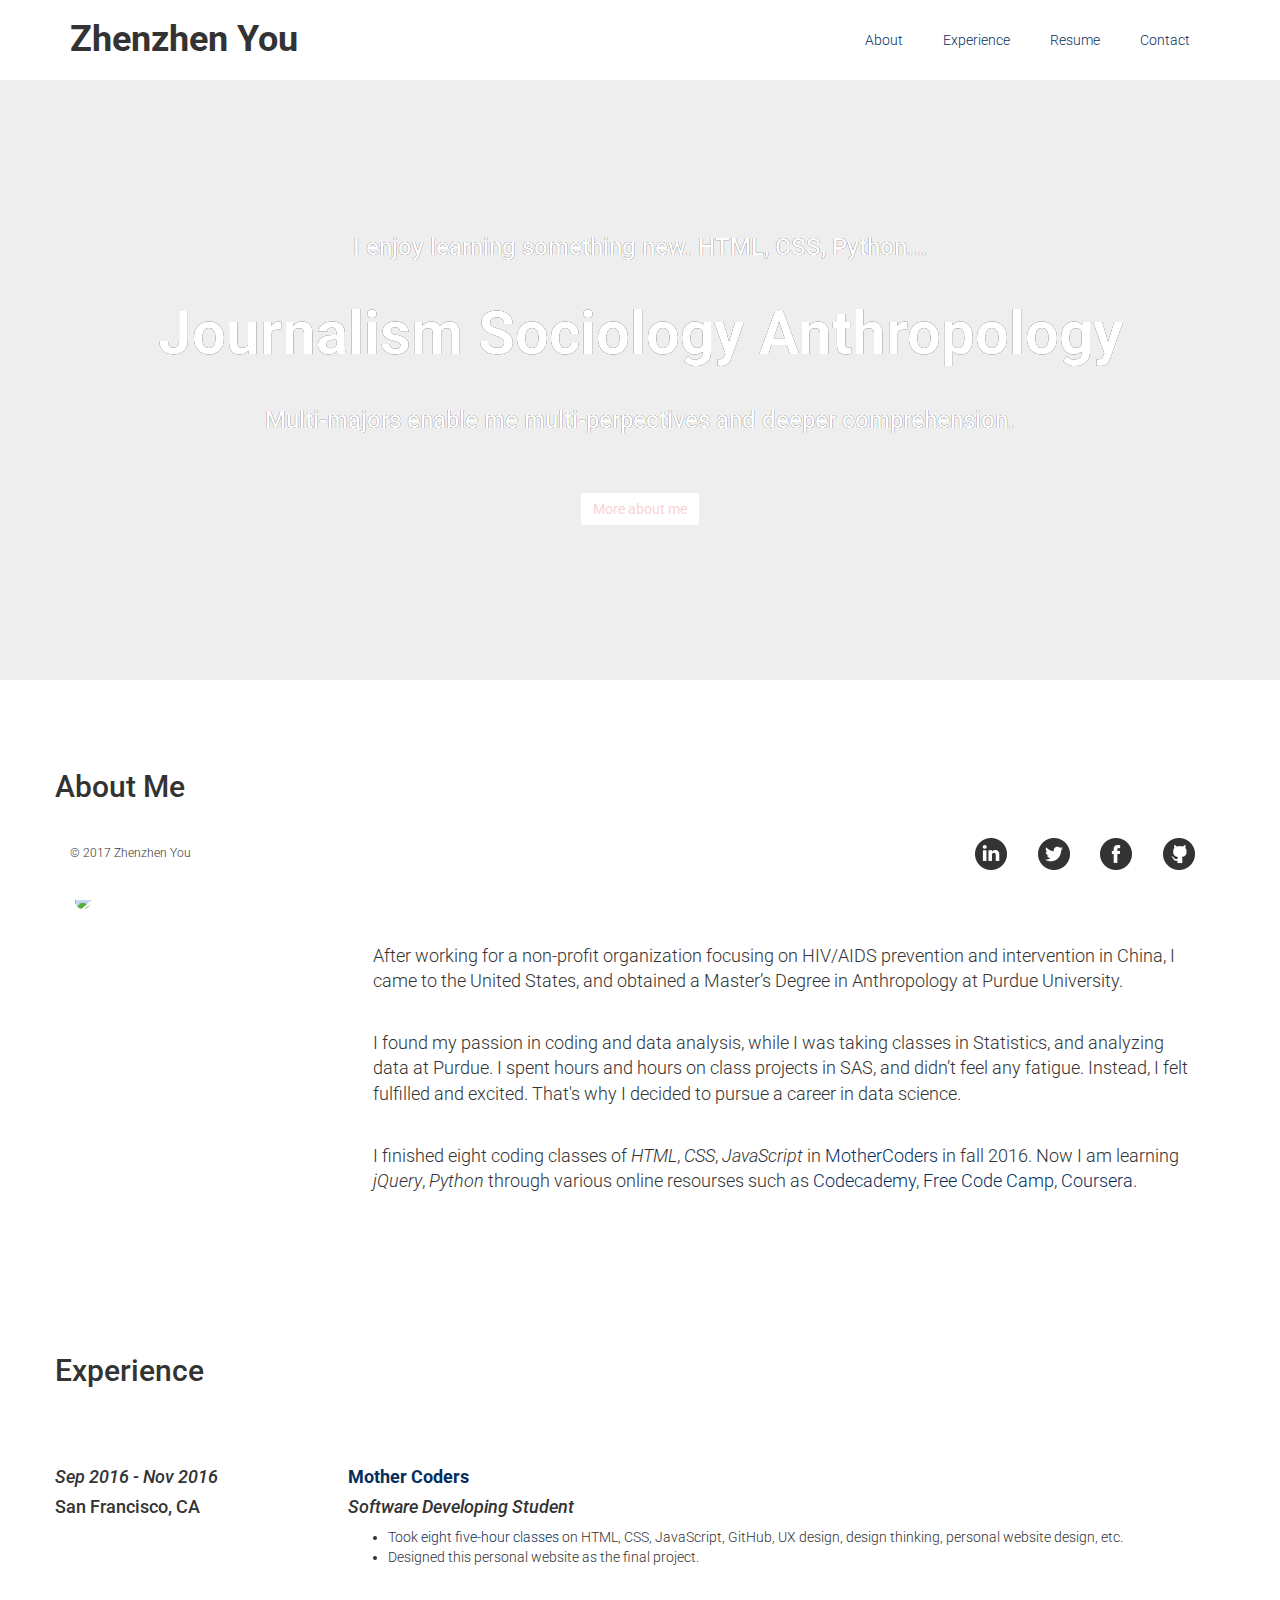
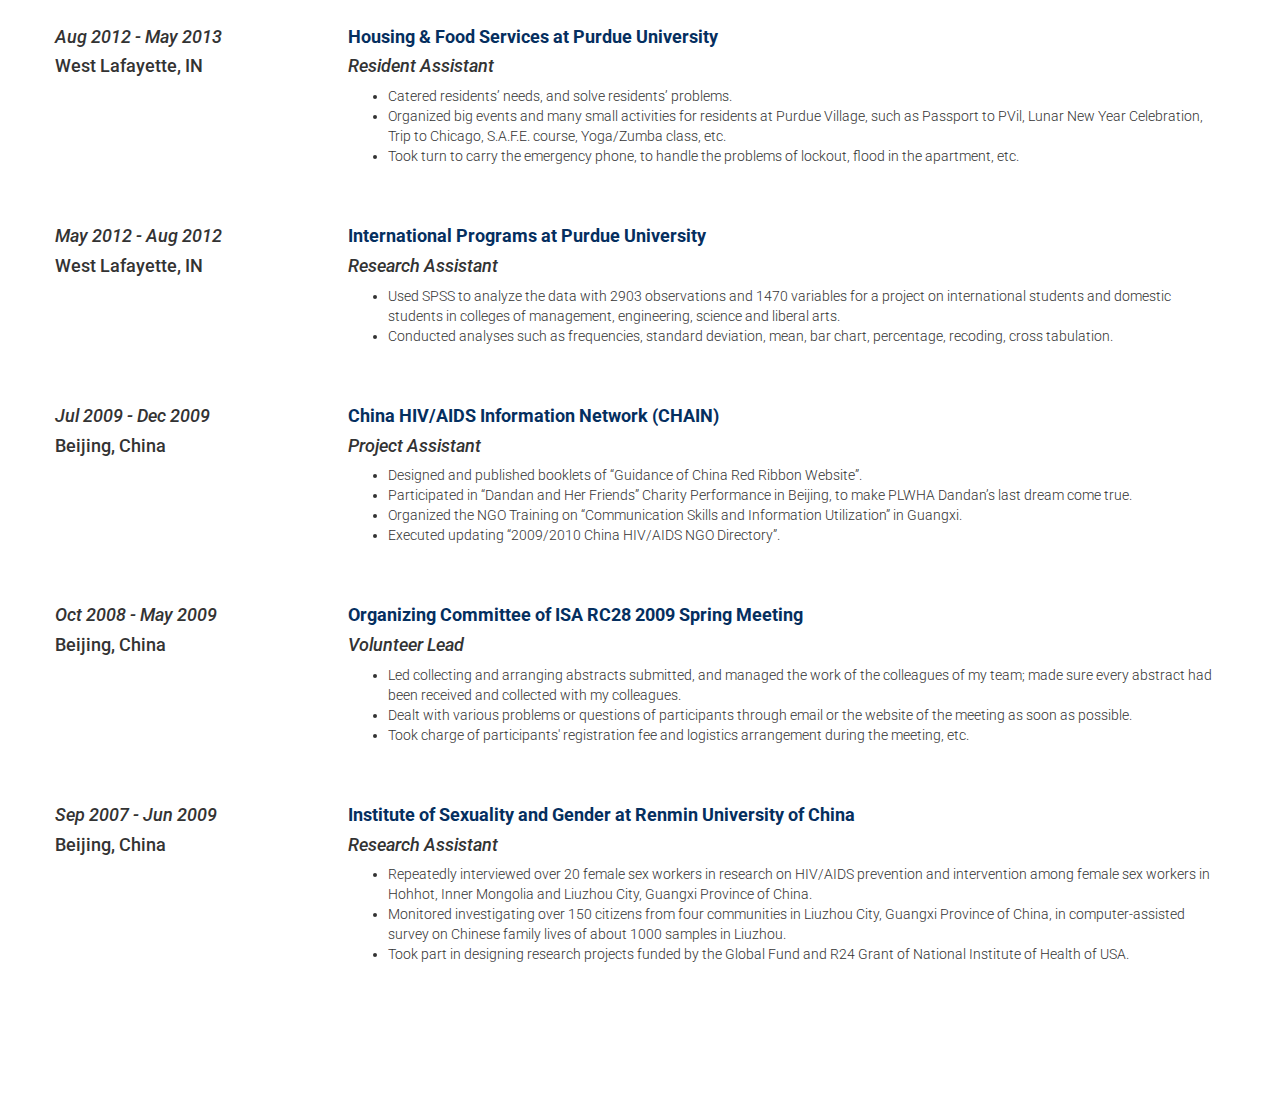
==== commit 30b4faec: "words changed on the image" ====
--- a/Zhenzhen.html
+++ b/Zhenzhen.html
@@ -31,12 +31,13 @@
 <div class="container">
 
 <div class="row text-center">
+  <h3>I enjoy learning something new. HTML, CSS, Python...</h3>
+  <br>
   <h2>Journalism Sociology Anthropology</h2>
   <br>
+  <br>
   <h3>Multi-majors enable me multi-perpectives and deeper comprehension.</h3> 
   <br>
-  <h3>I enjoy learning something new.</h3>
-  <h3>I'm learning <em>HTML</em>, <em>CSS</em>, <em>Python</em>... </h3>
   <br>
   <a class="btn btn-primary" href="#about">More about me</a>
 </div>
@@ -83,7 +84,7 @@
   <h4><em>Software Developing Student</em></h4>
   <ul>
   <li>Took <a href="MotherCoders_Syllabus.pdf" target="_blank">eight five-hour classes</a> on HTML, CSS, JavaScript, GitHub, UX design, design thinking, personal website design, etc.</li>
-  <li>Designed a personal website as the final project.</li>
+  <li>Designed this personal website as the final project.</li>
   </ul>
 </div>
 </div>
@@ -175,6 +176,7 @@
 <br>
 <br>
 <br>
+<br>
 
 <nav class="navbar-fixed-bottom">
  <footer class="container footer">
--- a/css/stylesheet.css
+++ b/css/stylesheet.css
@@ -123,6 +123,10 @@
   margin: 0 0 30px;
 }
 
+.navbar-fixed-bottom {
+  background-color: white;
+}
+
 footer {
   font-size: 12px;
   padding: 20px 0;
